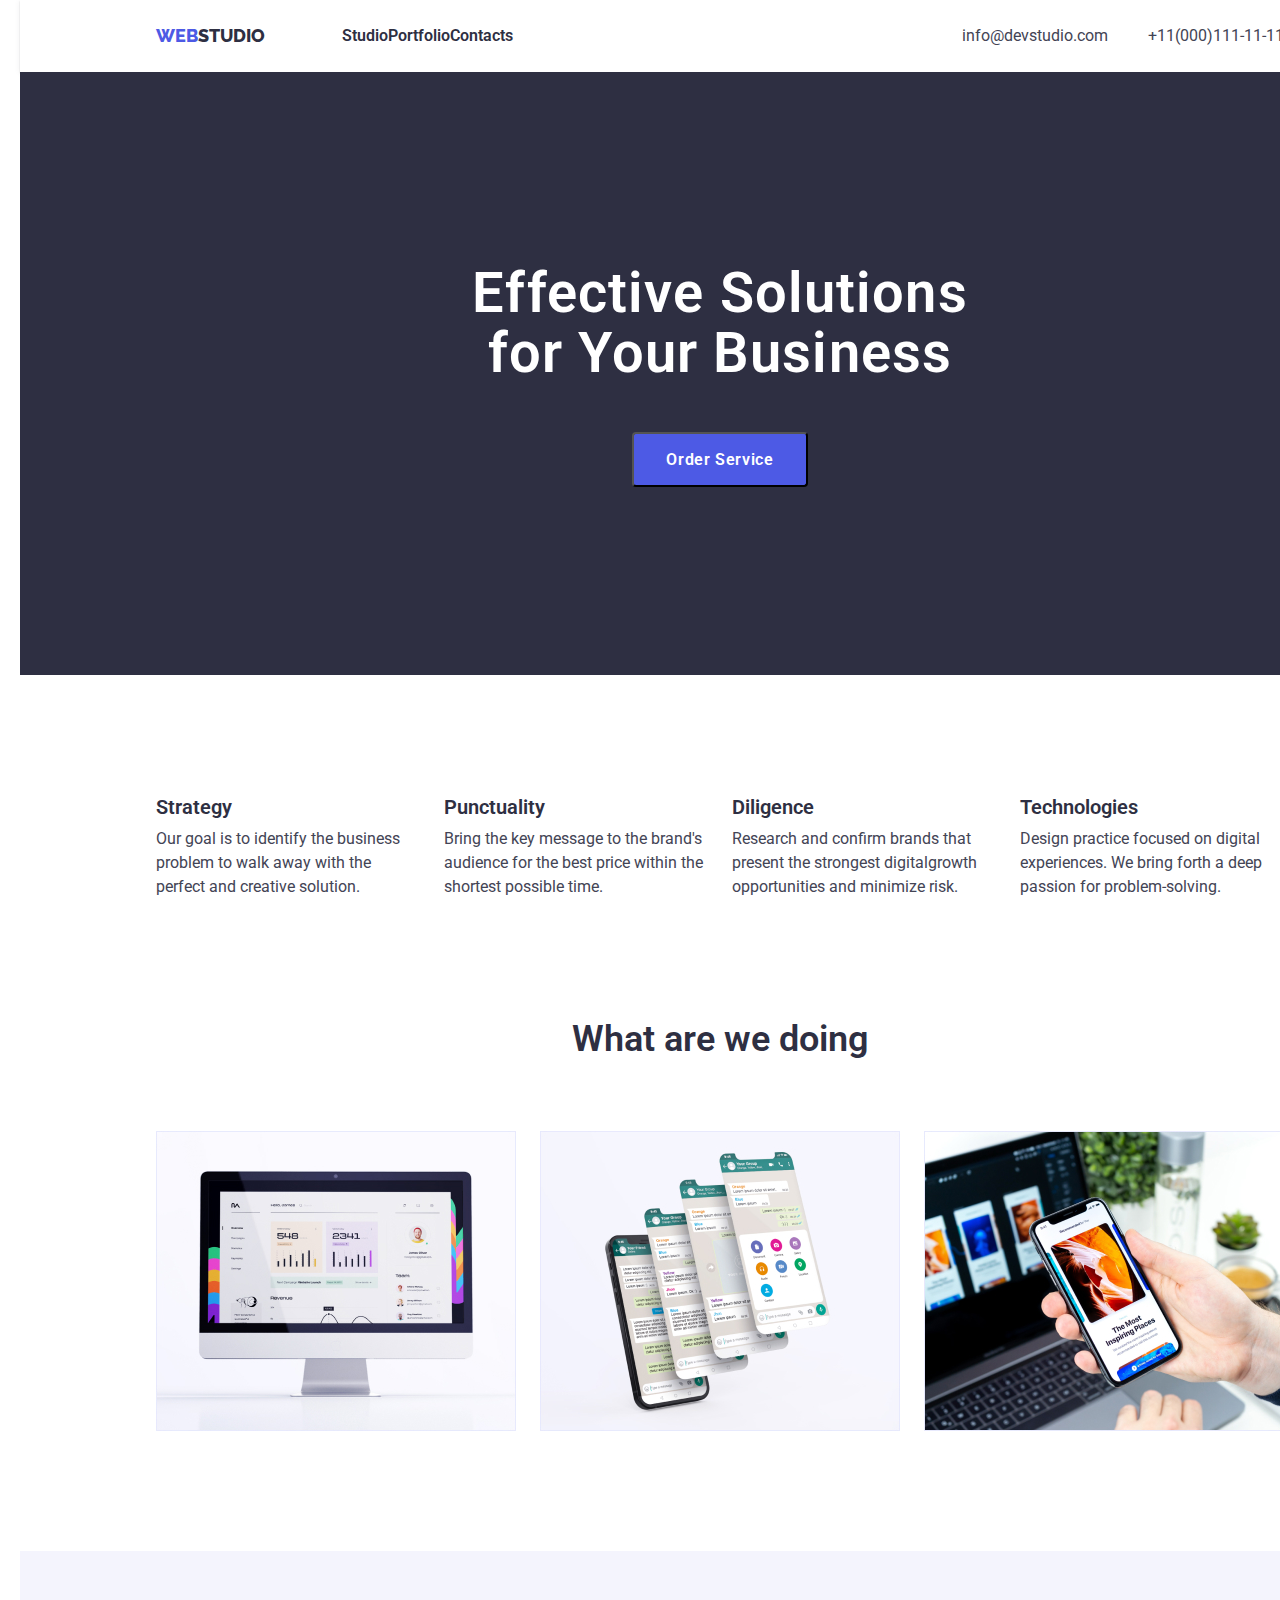
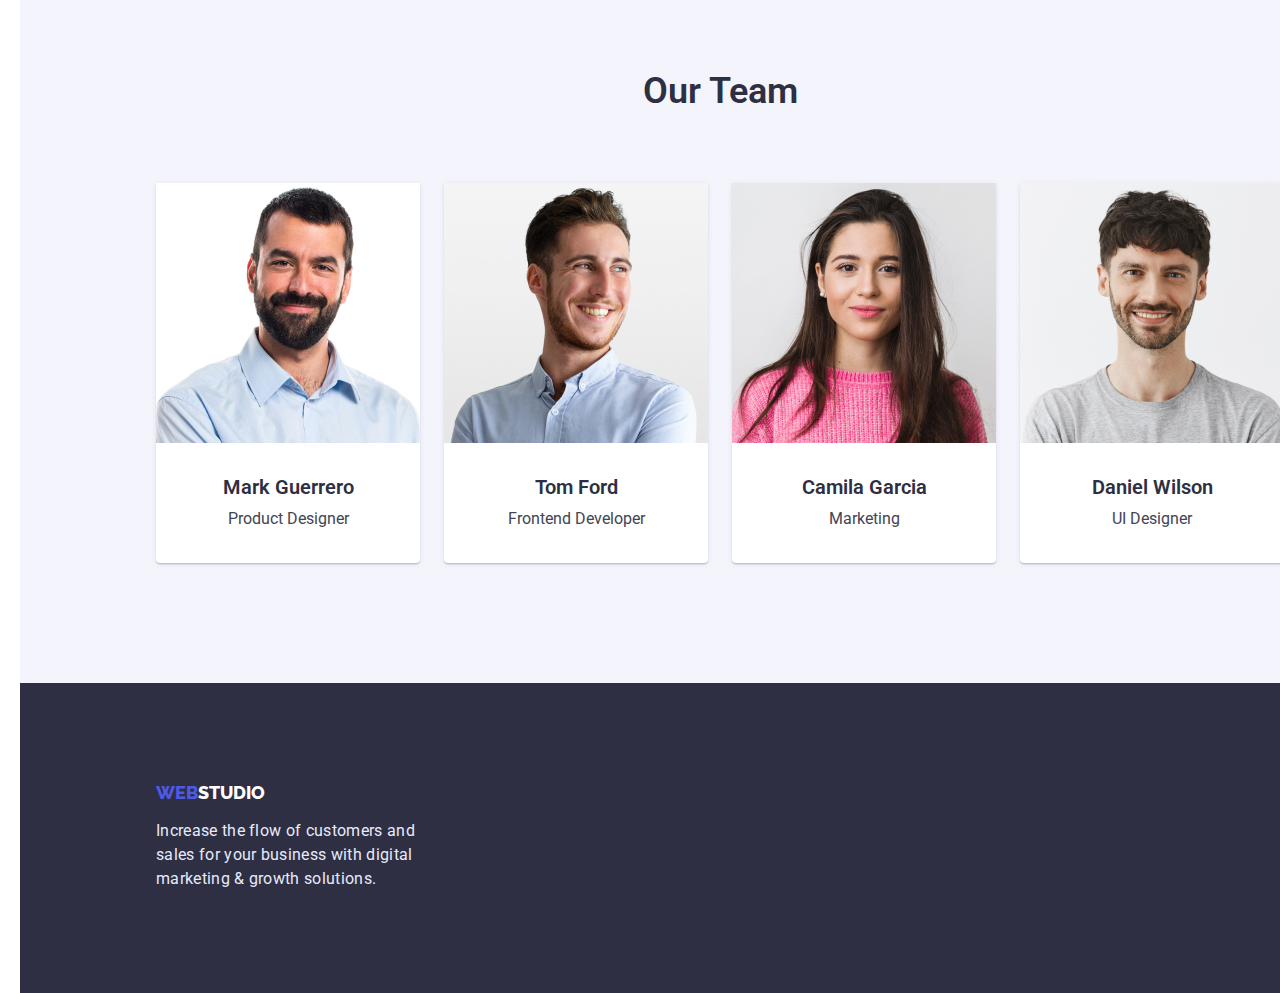
==== index.html @ 69dc814d "HW3" ====
<!DOCTYPE html>
<html lang="en">
  <head>
    <meta charset="UTF-8" />
    <meta http-equiv="X-UA-Compatible" content="IE=edge" />
    <meta name="viewport" content="width=device-width, initial-scale=1.0" />
    <link
      rel="stylesheet"
      href="https://cdnjs.cloudflare.com/ajax/libs/modern-normalize/1.0.0/modern-normalize.min.css"
    />
    <link rel="stylesheet" href="style.css" />
    <link rel="preconnect" href="https://fonts.googleapis.com" />
    <link rel="preconnect" href="https://fonts.gstatic.com" crossorigin />
    <link
      href="https://fonts.googleapis.com/css2?family=Raleway:wght@800&family=Roboto:wght@400;500;700;900&display=swap"
      rel="stylesheet"
    />
    <title>WebStudio</title>
  </head>
  <body>
    <header class="header">
      <div class="container flex">
        <a href="#" class="header-logo link"
          ><span class="logo-web">web</span>studio</a
        >
        <nav>
          <ul class="nav-menu list flex">
            <li>
              <a href="index.html" class="link">Studio</a>
            </li>
            <li>
              <a href="portfolio.html" class="link">Portfolio</a>
            </li>
            <li>
              <a href="#" class="link">Contacts</a>
            </li>
          </ul>
        </nav>
        <ul class="contacts list flex">
          <li>
            <a href="mailto:info@devstudio.com" class="text link"
              >info@devstudio.com</a
            >
          </li>
          <li>
            <a href="tel:+11(000)111-11-11" class="text link"
              >+11(000)111-11-11</a
            >
          </li>
        </ul>
      </div>
    </header>
    <main>
      <section class="service section">
        <h1 class="primary-title">
          Effective Solutions <br />
          for Your Business
        </h1>
        <button type="button" class="service-button">Order Service</button>
      </section>
      <section class="advanteges section">
        <div class="container">
          <h2 class="secondary-title text-align">Advantages</h2>
          <ul class="advantages-cards list flex">
            <li>
              <h3 class="third-title">Strategy</h3>
              <p class="text">
                Our goal is to identify the business problem to walk away with
                the perfect and creative solution.
              </p>
            </li>
            <li>
              <h3 class="third-title">Punctuality</h3>
              <p class="text">
                Bring the key message to the brand's audience for the best price
                within the shortest possible time.
              </p>
            </li>
            <li>
              <h3 class="third-title">Diligence</h3>
              <p class="text">
                Research and confirm brands that present the strongest
                digitalgrowth opportunities and minimize risk.
              </p>
            </li>
            <li>
              <h3 class="third-title">Technologies</h3>
              <p class="text">
                Design practice focused on digital experiences. We bring forth a
                deep passion for problem-solving.
              </p>
            </li>
          </ul>
        </div>
      </section>
      <section class="ourworks section">
        <div class="container">
          <h2 class="secondary-title text-align">What are we doing</h2>
          <ul class="ourworks-cards list flex">
            <li>
              <img
                src="./image/section2/monoblock.jpg"
                alt="monoblock"
                width="360"
              />
            </li>
            <li>
              <img
                src="./image/section2/telephone.jpg"
                alt="telephone"
                width="360"
              />
            </li>
            <li>
              <img
                src="./image/section2/telephone.2.jpg"
                alt="telephone"
                width="360"
              />
            </li>
          </ul>
        </div>
      </section>
      <section class="ourteam section">
        <div class="container">
          <h2 class="secondary-title text-align">Our Team</h2>
          <ul class="ourteam-cards list flex">
            <li>
              <img
                src="./image/section3/markguerrero.jpg"
                alt="Mark Guerrero"
                width="264"
              />
              <h3 class="third-title">Mark Guerrero</h3>
              <p class="text ourteam-cards_position">Product Designer</p>
            </li>
            <li>
              <img
                src="./image/section3/tomford.jpg"
                alt="Tom Ford"
                width="264"
              />
              <h3 class="third-title">Tom Ford</h3>
              <p class="text ourteam-cards_position">Frontend Developer</p>
            </li>
            <li>
              <img
                src="./image/section3/camilagarcia.jpg"
                alt="Camila Garcia"
                width="264"
              />
              <h3 class="third-title">Camila Garcia</h3>
              <p class="text ourteam-cards_position">Marketing</p>
            </li>
            <li>
              <img
                src="./image/section3/danielwilson.jpg"
                alt="Daniel Wilson"
                width="264"
              />
              <h3 class="third-title">Daniel Wilson</h3>
              <p class="text ourteam-cards_position">UI Designer</p>
            </li>
          </ul>
        </div>
      </section>
    </main>
    <footer class="footer">
      <div class="container">
        <a href="#" class="footer-logo link"
          ><span class="logo-web">web</span
          ><span class="logo-studio">studio</span></a
        >
        <p class="footer-description">
          Increase the flow of customers and
          sales for your business with digital
          marketing & growth solutions.
        </p>
      </div>
    </footer>
  </body>
</html>
---- style.css ----
:root {
  /* IRIS */
  --PrimaryBrand: #4d5ae5;

  /* Navy blue */
  --Dark: #2e2f42;

  /* GREEN */
  --Success: #31d0aa;

  /* SLATE */
  --Text: #434455;

  /* LIGHT SLATE */
  --SubtleText: #8e8f99;

  /* Сornflower */
  --Accent: #e7e9fc;

  /* CLOUD */
  --Light: #f4f4fd;

  --White: #ffffff;
}

h1,
h2,
h3,
h4,
h5,
h6,
p,
ul {
  padding: 0;
  margin: 0;
}

img {
  display: block;
}

body {
  font-family: "Roboto", sans-serif;
  color: var(--Dark);
  background-color: var(--White);
  width: 1440px;
  margin: 0 auto;
  padding: 0 20px;
}

.primary-title {
  font-size: 56px;
  line-height: 1.071;
  font-weight: 600;
}

.secondary-title {
  font-size: 36px;
  line-height: 1.111;
  font-weight: 600;
  margin-bottom: 72px;
}

.third-title {
  font-size: 20px;
  line-height: 1.2;
  font-weight: 600;
  margin-bottom: 8px;
}

.link {
  text-decoration: none;
}

.list {
  list-style: none;
}

.flex {
  display: flex;
}

.container {
  width: 1128px;
  margin: 0 auto;
}

.text-align {
  text-align: center;
}

/* HEADER */

.header {
  height: 72px;
  background: #ffffff;
  box-shadow: 0px 2px 1px rgba(46, 47, 66, 0.08),
    0px 1px 1px rgba(46, 47, 66, 0.16), 0px 1px 6px rgba(46, 47, 66, 0.08);
}

.header .container {
  align-items: center;
  height: inherit;
}

.header-logo {
  font-family: "Raleway", sans-serif;
  color: var(--Dark);
  text-transform: uppercase;
  font-size: 18px;
  line-height: 1.333;
  font-weight: 800;
  margin-right: 77px;
}

.logo-web {
  color: var(--PrimaryBrand);
}

.nav-menu {
  justify-content: space-between;
}
.nav-menu a {
  color: var(--Dark);
  line-height: 1.5;
  font-weight: 600;
}

.nav-menu a:hover {
  color: var(--Text);
}

.nav-menu a:focus {
  color: var(--Text);
}

.nav-menu a:active {
  color: var(--PrimaryBrand);
}

.contacts {
  margin-left: auto;
}

.contacts li:first-child {
  margin-right: 40px;
}

.contacts a:hover {
  color: var(--PrimaryBrand);
}

.contacts a:focus {
  color: var(--PrimaryBrand);
}

.text {
  color: var(--Text);
  line-height: 1.5;
}

/* MAIN */

.section {
  padding-top: 120px;
  padding-bottom: 120px;
}

.service {
  background-color: var(--Dark);
  color: var(--White);
  height: 603px;
  text-align: center;
  padding-top: 192px;
  box-sizing: border-box;
}

.service .primary-title {
  margin-bottom: 48px;
  letter-spacing: 0.02em;
  margin: 0 0 48px 0;
  text-align: center;
}

.service-button {
  color: var(--White);
  background-color: var(--PrimaryBrand);
  font-size: 16px;
  line-height: 1.187;
  font-weight: 600;
  cursor: pointer;
  font-family: inherit;
  border-radius: 4px;
  padding: 16px 32px;
  letter-spacing: 0.04em;
}

.service-button:hover {
  background-color: var(--PrimaryBrand);
}

.service-button:focus {
  background-color: var(--PrimaryBrand);
}

.service-button:active {
  background-color: #404bbf;
}

/* Advanteges */

.advanteges {
  padding-bottom: 120зч;
}

.advanteges .secondary-title {
  display: none;
}

.advantages-cards {
  margin-right: -24px;
}
.advantages-cards li {
  flex-basis: calc(100% / 4 - 24px);
  margin-right: 24px;
}

/* OURWORKS */

.ourworks {
  padding-top: 0;
}

.ourworks-cards {
  justify-content: space-between;
}

/* Our TEAM */

.ourteam {
  background-color: #f4f4fd;
  height: 732px;
}

.ourteam .container {
  height: 100%;
}


.ourteam-cards {
  justify-content: space-between;
  text-align: center;
}

.ourteam-cards li {
  box-shadow: 0px 1px 6px rgba(46, 47, 66, 0.08),
    0px 1px 1px rgba(46, 47, 66, 0.16), 0px 2px 1px rgba(46, 47, 66, 0.08);
  border-radius: 0px 0px 4px 4px;
  background-color: var(--White);
}

.ourteam-cards img {
  margin-bottom: 32px;
}

.ourteam-cards_position {
  margin: 0px auto 32px;
}

/* FOOTER */

.footer {
  background-color: var(--Dark);
  height: 310px;
}

.footer .container {
  padding-top: 100px;
}

.footer-logo {
  font-family: "Raleway", sans-serif;
  text-transform: uppercase;
  font-size: 18px;
  line-height: 1.116;
  font-weight: 800;
  display: inline-block;
  margin-bottom: 16px;
}

.logo-studio {
  color: var(--White);
}

.footer-description {
  color: var(--Accent);
  line-height: 1.5;
  font-size: 16px;
  letter-spacing: 0.02em;
  width: 264px;
}

/* PORTFOLIO CSS */

.filter .primary-title {
  display: none;
}

.filter-list_buttons {
  justify-content: center;
}

.filter-list_buttons li {
  margin-right: 20px;
}

.filter-list_buttons li:last-child {
  margin-right: 0;
}

.filter-button {
  background-color: var(--Accent);
  color: var(--PrimaryBrand);
  cursor: pointer;
  font-family: inherit;
  font-size: 16px;
  line-height: 1.5;
  font-weight: 600;
  border-radius: 4px;
  padding: 8px 16px;
  border: 1px solid #e7e9fc;
}

.filter-button:last-child {
  margin-right: 0;
}

.filter-button:hover {
  background-color: var(--PrimaryBrand);
  color: var(--White);
  box-shadow: 0px 3px 1px rgba(0, 0, 0, 0.1), 0px 2px 1px rgba(0, 0, 0, 0.08),
    0px 2px 2px rgba(0, 0, 0, 0.12);
}

.filter-button:focus {
  background-color: var(--PrimaryBrand);
  color: var(--White);
}

.filter-list_card {
  flex-wrap: wrap;
  margin-top: 100px;
  margin-right: -24px;  
}

.filter-card {
  flex-basis: calc(100% / 3 - 24px);
  height: 420px;
  margin-bottom: 42px;
  box-shadow: 0px 1px 6px rgba(46, 47, 66, 0.08);
  margin-right: 24px;
}

.filter-card p {
  padding-bottom: 32px;
  margin-left: 16px;
}

.filter-image {
  margin-bottom: 32px;
}

.filter-card .secondary-title {
  font-weight: 600;
  font-size: 20px;
  line-height: 1.2;
  letter-spacing: 0.02em;
  margin-bottom: 8px;
  margin-left: 16px;
}
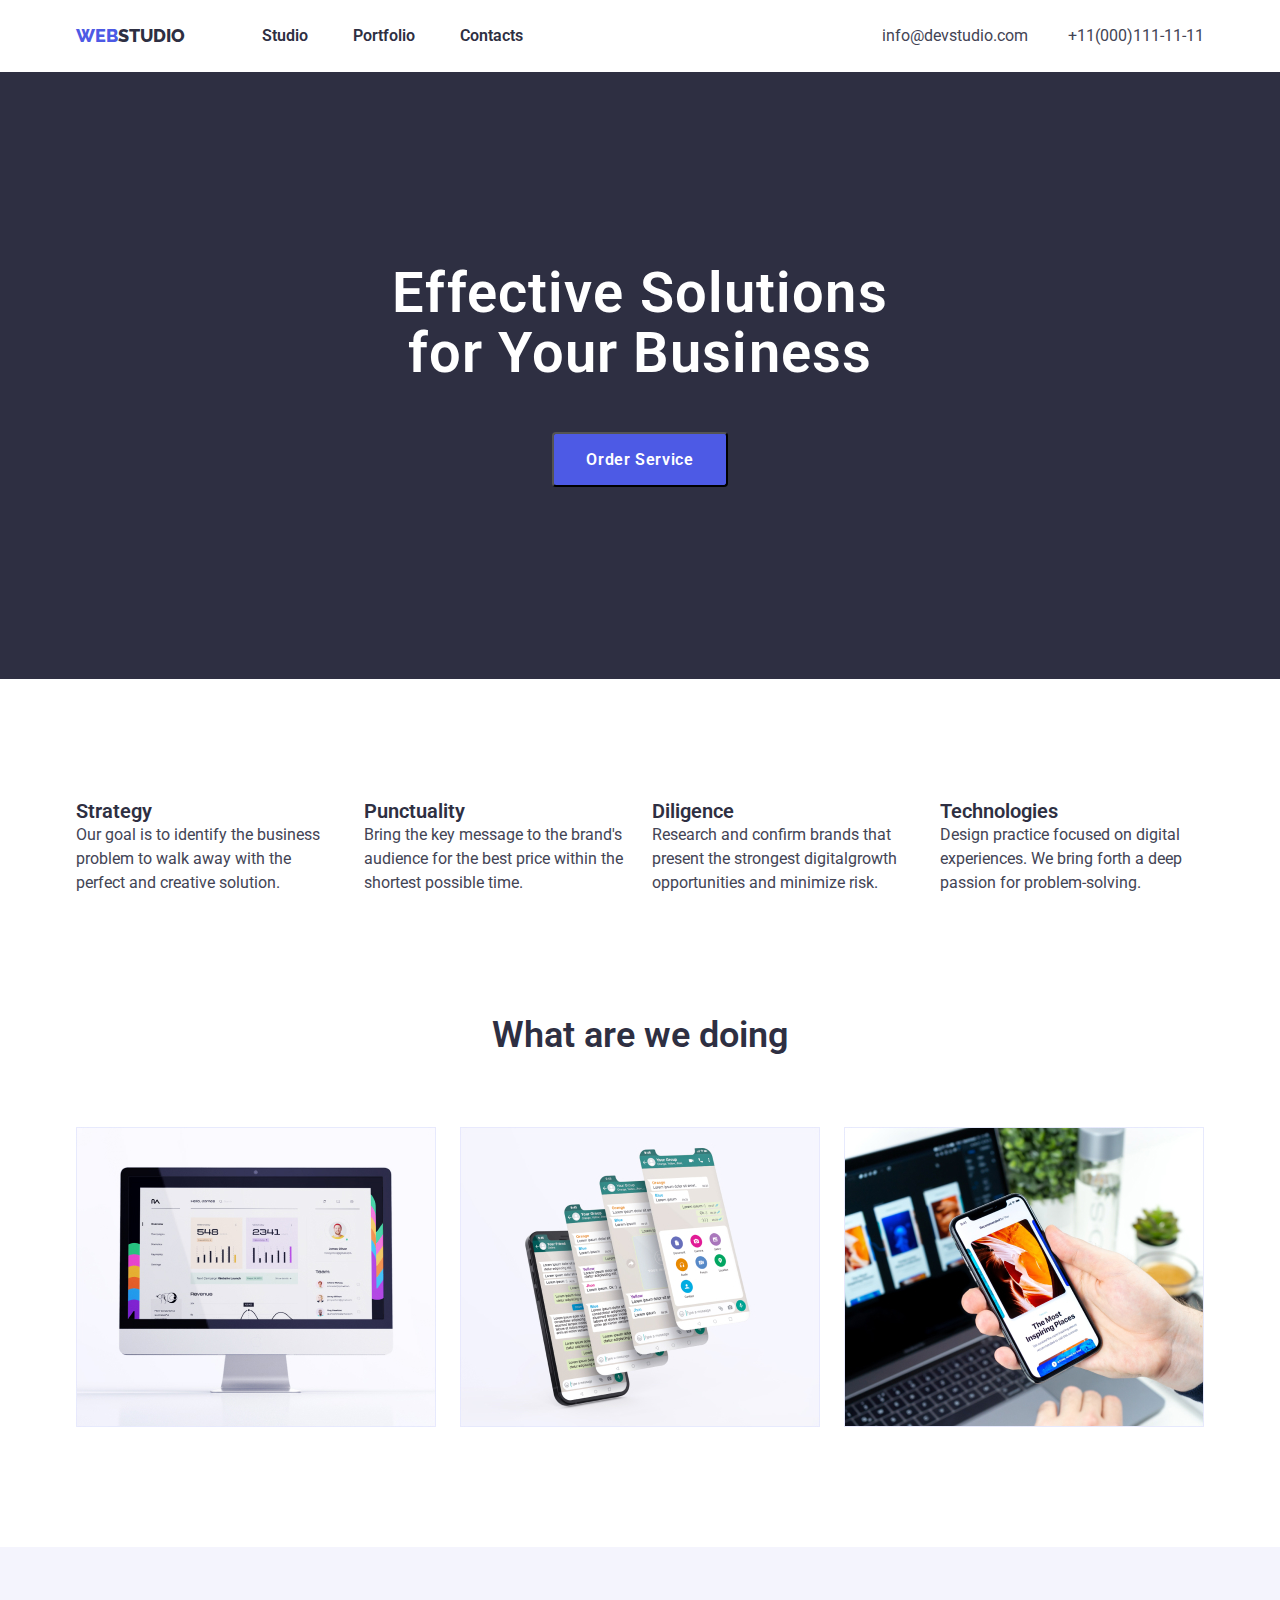
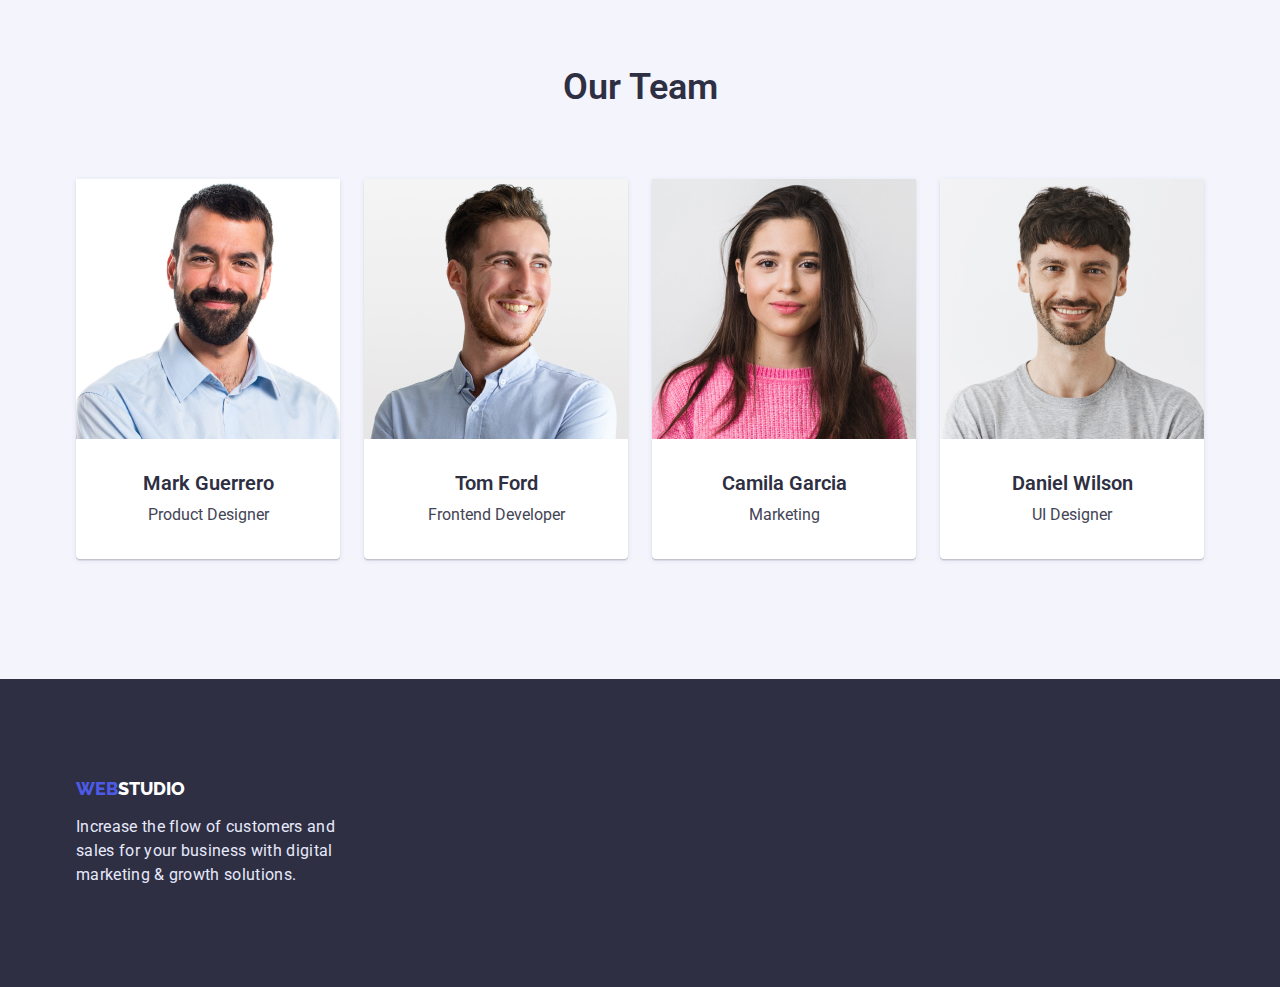
==== commit c173c95d: "HW3 ver.2" ====
--- a/index.html
+++ b/index.html
@@ -51,8 +51,8 @@
       </div>
     </header>
     <main>
-      <section class="service section">
-        <h1 class="primary-title">
+      <section class="service section text-align">
+        <h1 class="primary-title text-align">
           Effective Solutions <br />
           for Your Business
         </h1>
@@ -124,15 +124,17 @@
       <section class="ourteam section">
         <div class="container">
           <h2 class="secondary-title text-align">Our Team</h2>
-          <ul class="ourteam-cards list flex">
+          <ul class="ourteam-cards list flex text-align">
             <li>
               <img
                 src="./image/section3/markguerrero.jpg"
                 alt="Mark Guerrero"
                 width="264"
               />
-              <h3 class="third-title">Mark Guerrero</h3>
-              <p class="text ourteam-cards_position">Product Designer</p>
+              <div class="ourteam-cards_info">
+                <h3 class="third-title">Mark Guerrero</h3>
+                <p class="text">Product Designer</p>
+              </div>
             </li>
             <li>
               <img
@@ -140,8 +142,10 @@
                 alt="Tom Ford"
                 width="264"
               />
-              <h3 class="third-title">Tom Ford</h3>
-              <p class="text ourteam-cards_position">Frontend Developer</p>
+              <div class="ourteam-cards_info">
+                <h3 class="third-title">Tom Ford</h3>
+                <p class="text">Frontend Developer</p>
+              </div>
             </li>
             <li>
               <img
@@ -149,8 +153,10 @@
                 alt="Camila Garcia"
                 width="264"
               />
-              <h3 class="third-title">Camila Garcia</h3>
-              <p class="text ourteam-cards_position">Marketing</p>
+              <div class="ourteam-cards_info">
+                <h3 class="third-title">Camila Garcia</h3>
+                <p class="text">Marketing</p>
+              </div>
             </li>
             <li>
               <img
@@ -158,8 +164,10 @@
                 alt="Daniel Wilson"
                 width="264"
               />
-              <h3 class="third-title">Daniel Wilson</h3>
-              <p class="text ourteam-cards_position">UI Designer</p>
+              <div class="ourteam-cards_info">
+                <h3 class="third-title">Daniel Wilson</h3>
+                <p class="text">UI Designer</p>
+              </div>
             </li>
           </ul>
         </div>
--- a/style.css
+++ b/style.css
@@ -43,9 +43,6 @@
   font-family: "Roboto", sans-serif;
   color: var(--Dark);
   background-color: var(--White);
-  width: 1440px;
-  margin: 0 auto;
-  padding: 0 20px;
 }
 
 .primary-title {
@@ -58,6 +55,7 @@
   font-size: 36px;
   line-height: 1.111;
   font-weight: 600;
+  color: var(--Dark);
   margin-bottom: 72px;
 }
 
@@ -65,7 +63,6 @@
   font-size: 20px;
   line-height: 1.2;
   font-weight: 600;
-  margin-bottom: 8px;
 }
 
 .link {
@@ -81,8 +78,9 @@
 }
 
 .container {
-  width: 1128px;
+  width: 1158px;
   margin: 0 auto;
+  padding: 0 15px;
 }
 
 .text-align {
@@ -92,16 +90,16 @@
 /* HEADER */
 
 .header {
-  height: 72px;
   background: #ffffff;
   box-shadow: 0px 2px 1px rgba(46, 47, 66, 0.08),
     0px 1px 1px rgba(46, 47, 66, 0.16), 0px 1px 6px rgba(46, 47, 66, 0.08);
 }
 
-.header .container {
-  align-items: center;
-  height: inherit;
-}
+.header .link {
+  padding: 24px 0;
+  display: inline-block;
+}
+
 
 .header-logo {
   font-family: "Raleway", sans-serif;
@@ -118,6 +116,7 @@
 }
 
 .nav-menu {
+  width: 261px;
   justify-content: space-between;
 }
 .nav-menu a {
@@ -169,9 +168,7 @@
 .service {
   background-color: var(--Dark);
   color: var(--White);
-  height: 603px;
-  text-align: center;
-  padding-top: 192px;
+  padding: 192px 0;
   box-sizing: border-box;
 }
 
@@ -179,7 +176,6 @@
   margin-bottom: 48px;
   letter-spacing: 0.02em;
   margin: 0 0 48px 0;
-  text-align: center;
 }
 
 .service-button {
@@ -209,10 +205,6 @@
 
 /* Advanteges */
 
-.advanteges {
-  padding-bottom: 120зч;
-}
-
 .advanteges .secondary-title {
   display: none;
 }
@@ -231,6 +223,9 @@
   padding-top: 0;
 }
 
+.ourworks .secondary-title {
+}
+
 .ourworks-cards {
   justify-content: space-between;
 }
@@ -239,17 +234,14 @@
 
 .ourteam {
   background-color: #f4f4fd;
-  height: 732px;
 }
 
 .ourteam .container {
   height: 100%;
 }
 
-
 .ourteam-cards {
   justify-content: space-between;
-  text-align: center;
 }
 
 .ourteam-cards li {
@@ -259,23 +251,20 @@
   background-color: var(--White);
 }
 
-.ourteam-cards img {
-  margin-bottom: 32px;
-}
-
-.ourteam-cards_position {
-  margin: 0px auto 32px;
+.ourteam-cards .third-title {
+  margin-bottom: 8px;
+}
+
+.ourteam-cards_info {
+  padding: 32px 0;
+  margin: 0 auto;
 }
 
 /* FOOTER */
 
 .footer {
   background-color: var(--Dark);
-  height: 310px;
-}
-
-.footer .container {
-  padding-top: 100px;
+  padding: 100px 0;
 }
 
 .footer-logo {
@@ -286,6 +275,7 @@
   font-weight: 800;
   display: inline-block;
   margin-bottom: 16px;
+  padding: 0;
 }
 
 .logo-studio {
@@ -302,12 +292,17 @@
 
 /* PORTFOLIO CSS */
 
+.filter {
+  padding-top: 96px;
+}
+
 .filter .primary-title {
   display: none;
 }
 
 .filter-list_buttons {
   justify-content: center;
+  margin-bottom: 76px;
 }
 
 .filter-list_buttons li {
@@ -349,25 +344,30 @@
 
 .filter-list_card {
   flex-wrap: wrap;
-  margin-top: 100px;
-  margin-right: -24px;  
+  margin-right: -24px;
 }
 
 .filter-card {
   flex-basis: calc(100% / 3 - 24px);
-  height: 420px;
-  margin-bottom: 42px;
   box-shadow: 0px 1px 6px rgba(46, 47, 66, 0.08);
   margin-right: 24px;
-}
-
-.filter-card p {
-  padding-bottom: 32px;
-  margin-left: 16px;
+  margin-bottom: 48px;
+}
+
+.filter-card:nth-last-child(-n+3) {
+  margin-bottom: 0;
 }
 
 .filter-image {
-  margin-bottom: 32px;
+  width: 100%;
+}
+
+.filter-card_info {
+  padding: 32px 0 32px 8px;
+}
+
+.filter-card_info .secondary-title {
+  margin-bottom: 8px;
 }
 
 .filter-card .secondary-title {
@@ -375,6 +375,4 @@
   font-size: 20px;
   line-height: 1.2;
   letter-spacing: 0.02em;
-  margin-bottom: 8px;
-  margin-left: 16px;
-}
+}
